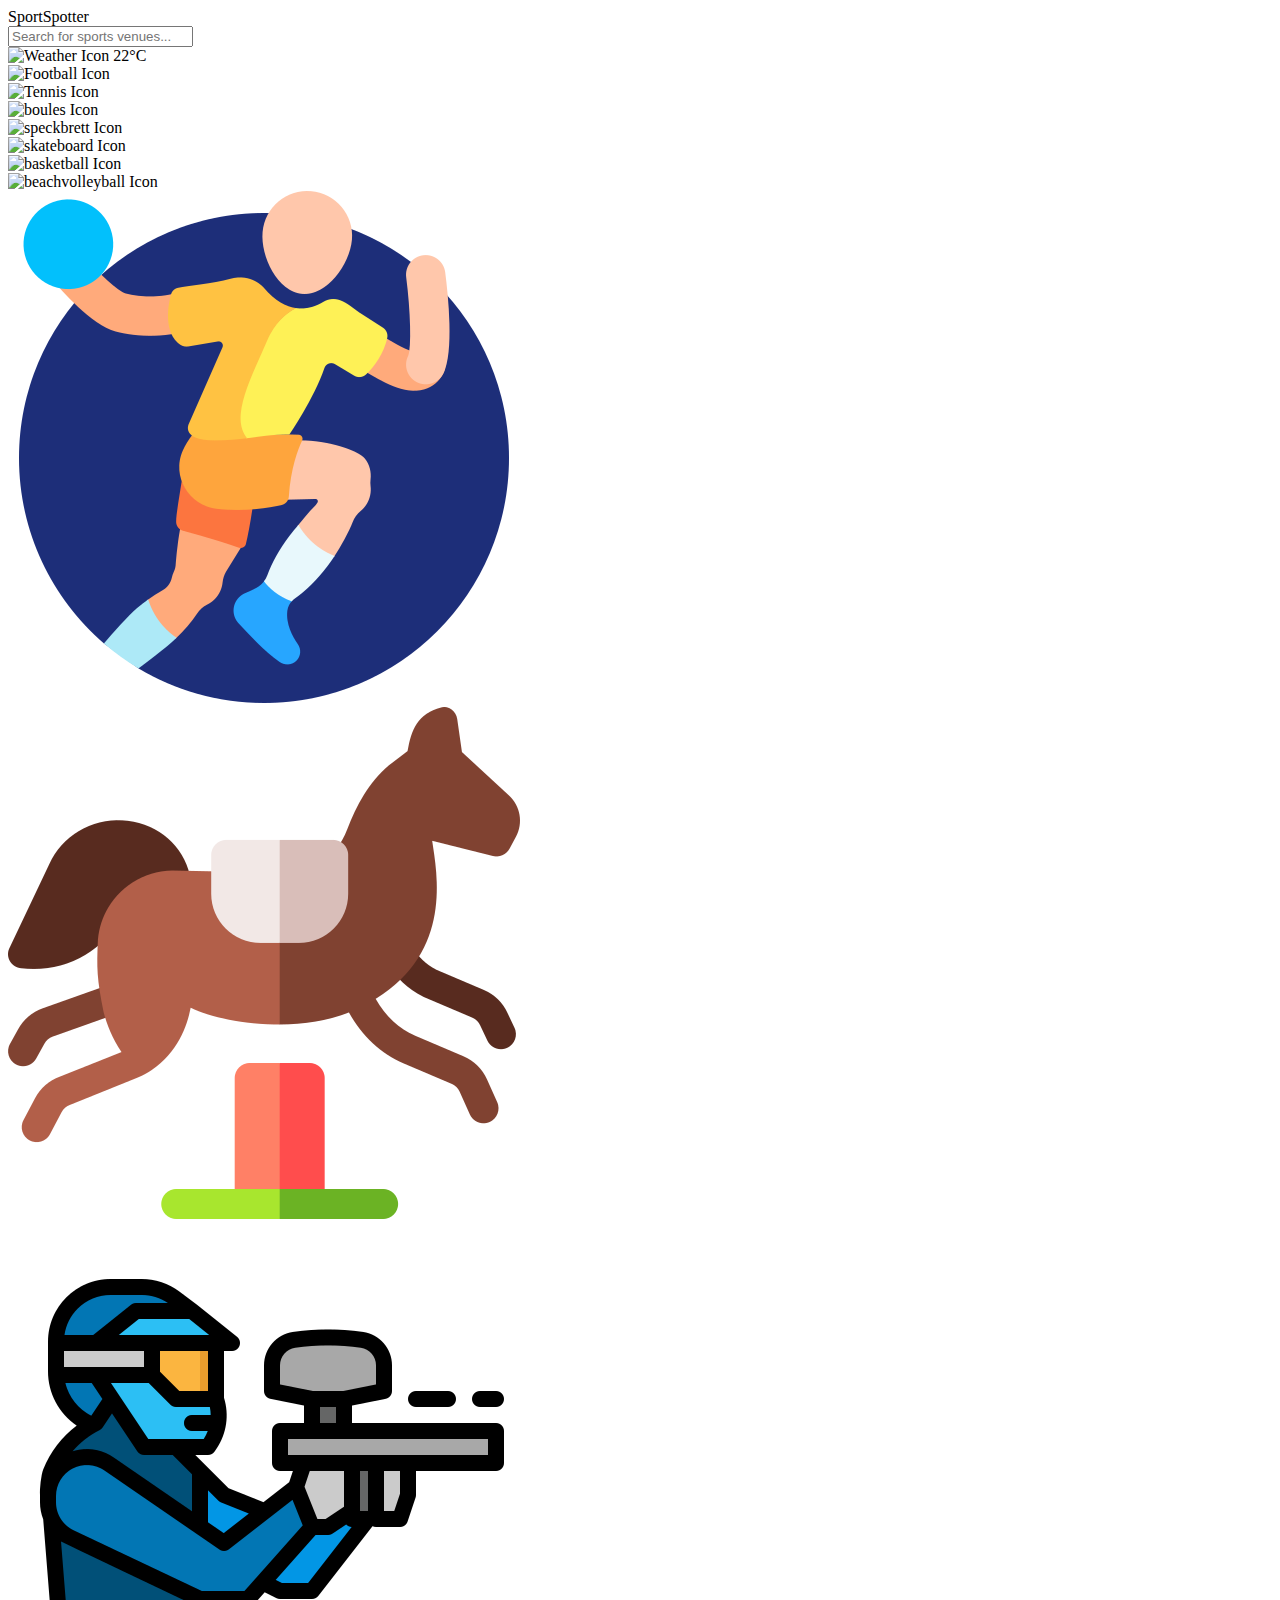
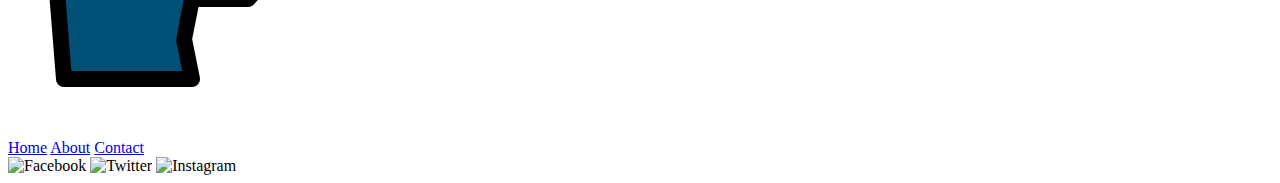
==== index.html @ 4d557ba3 "0.11" ====
<!DOCTYPE html>
<html lang="en">
<head>
    <meta charset="UTF-8">
    <meta name="viewport" content="width=device-width, initial-scale=1.0">
    <title>SportSpotter</title>
    <link rel="stylesheet" href="https://unpkg.com/leaflet/dist/leaflet.css" />
    <link rel="stylesheet" href="styles.css">
</head>
<body>
    <header>
        <div class="logo">SportSpotter</div>
        <div class="search-bar">
            <input type="text" placeholder="Search for sports venues...">
        </div>
        <div class="weather-widget">
            <img src="weather-icon.png" alt="Weather Icon">
            <span>22°C</span>
        </div>
    </header>

    <div class="container">
        <div class="sidebar">
            <div class="sport-icons">
                <div class="sport-icon" data-sport="soccer">
                    <img src="football-icon.png" alt="Football Icon">
                </div>
                <div class="sport-icon" data-sport="tennis">
                    <img src="tennis-icon.png" alt="Tennis Icon">
                </div>
                <!--<div class="sport-icon" data-sport="pingpong">
                    <img src="pingpong-icon.png" alt="Ping Pong Icon">
                </div>-->
                <div class="sport-icon" data-sport="boules">
                    <img src="boules.png" alt="boules Icon">
                </div>
                <div class="sport-icon" data-sport="speckbrett">
                    <img src="speckbrett.png" alt="speckbrett Icon">
                </div>
                <div class="sport-icon" data-sport="skateboard">
                    <img src="skateboard.png" alt="skateboard Icon">
                </div>
                <div class="sport-icon" data-sport="basketball">
                    <img src="basketball.png" alt="basketball Icon">
                </div>
                <div class="sport-icon" data-sport="beachvolleyball">
                    <img src="beachvolleyball.png" alt="beachvolleyball Icon">
                </div>
                <div class="sport-icon" data-sport="team_handball">
                    <img src="team_handball.png" alt="team_handball">
                </div>
                <div class="sport-icon" data-sport="equestrian">
                    <img src="equestrian.png" alt="equestrian">
                </div>
                <div class="sport-icon" data-sport="paintball">
                    <img src="paintball.png" alt="paintball">
                </div>
            </div>
        </div>
    
        <div id="map"></div>
    </div>

    <footer>
        <nav>
            <a href="#">Home</a>
            <a href="#">About</a>
            <a href="#">Contact</a>
        </nav>
        <div class="social-icons">
            <img src="facebook-icon.png" alt="Facebook">
            <img src="twitter-icon.png" alt="Twitter">
            <img src="instagram-icon.png" alt="Instagram">
        </div>
    </footer>

    <script src="https://unpkg.com/leaflet/dist/leaflet.js"></script>
    <script src="script.js"></script>
</body>
</html>
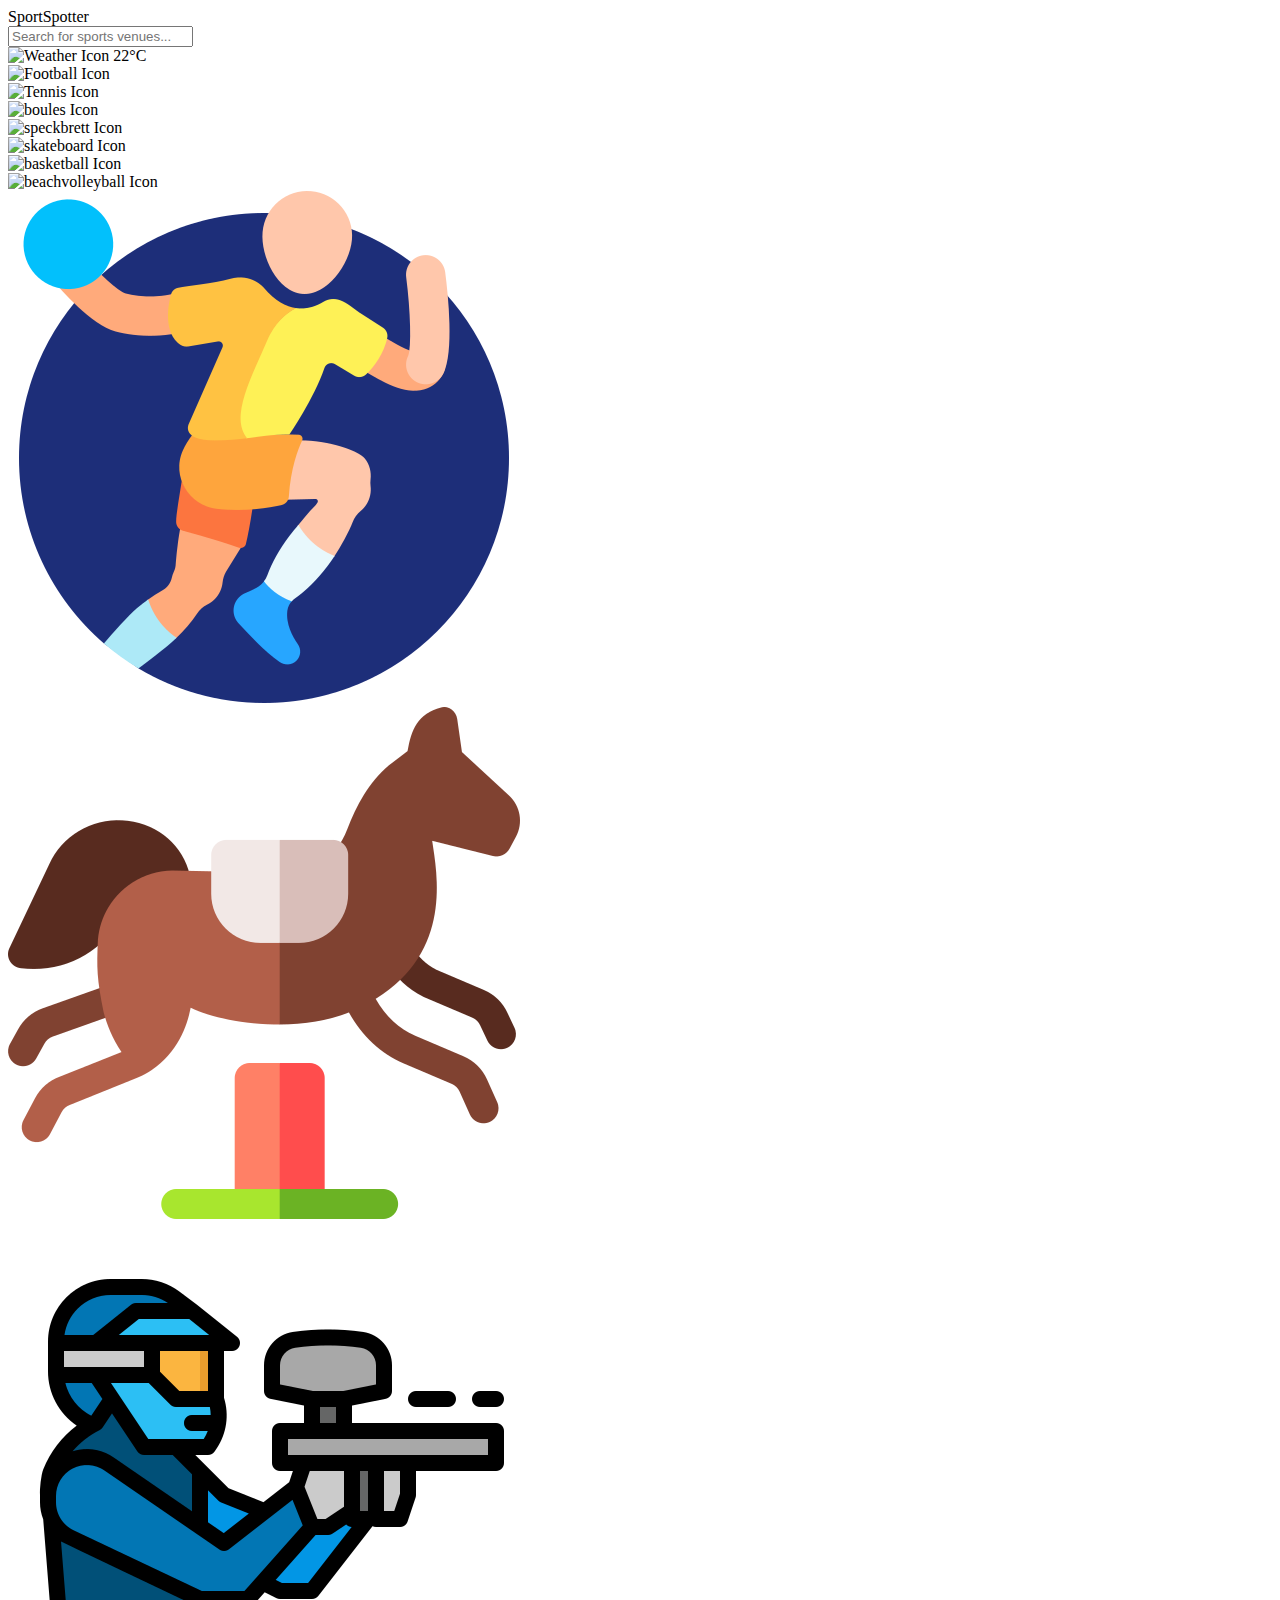
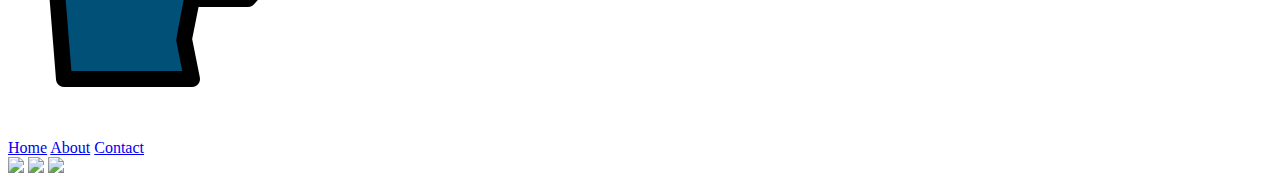
==== commit fad513a9: "0.12" ====
--- a/index.html
+++ b/index.html
@@ -68,9 +68,9 @@
             <a href="#">Contact</a>
         </nav>
         <div class="social-icons">
-            <img src="facebook-icon.png" alt="Facebook">
-            <img src="twitter-icon.png" alt="Twitter">
-            <img src="instagram-icon.png" alt="Instagram">
+            <a href="https://www.facebook.com/"><img src="facebook-icon.png"></a>
+            <a href="x.com"><img src="twitter-icon.png"></a>
+            <a href="instagram.com"><img src="instagram-icon.png"></a>
         </div>
     </footer>
 
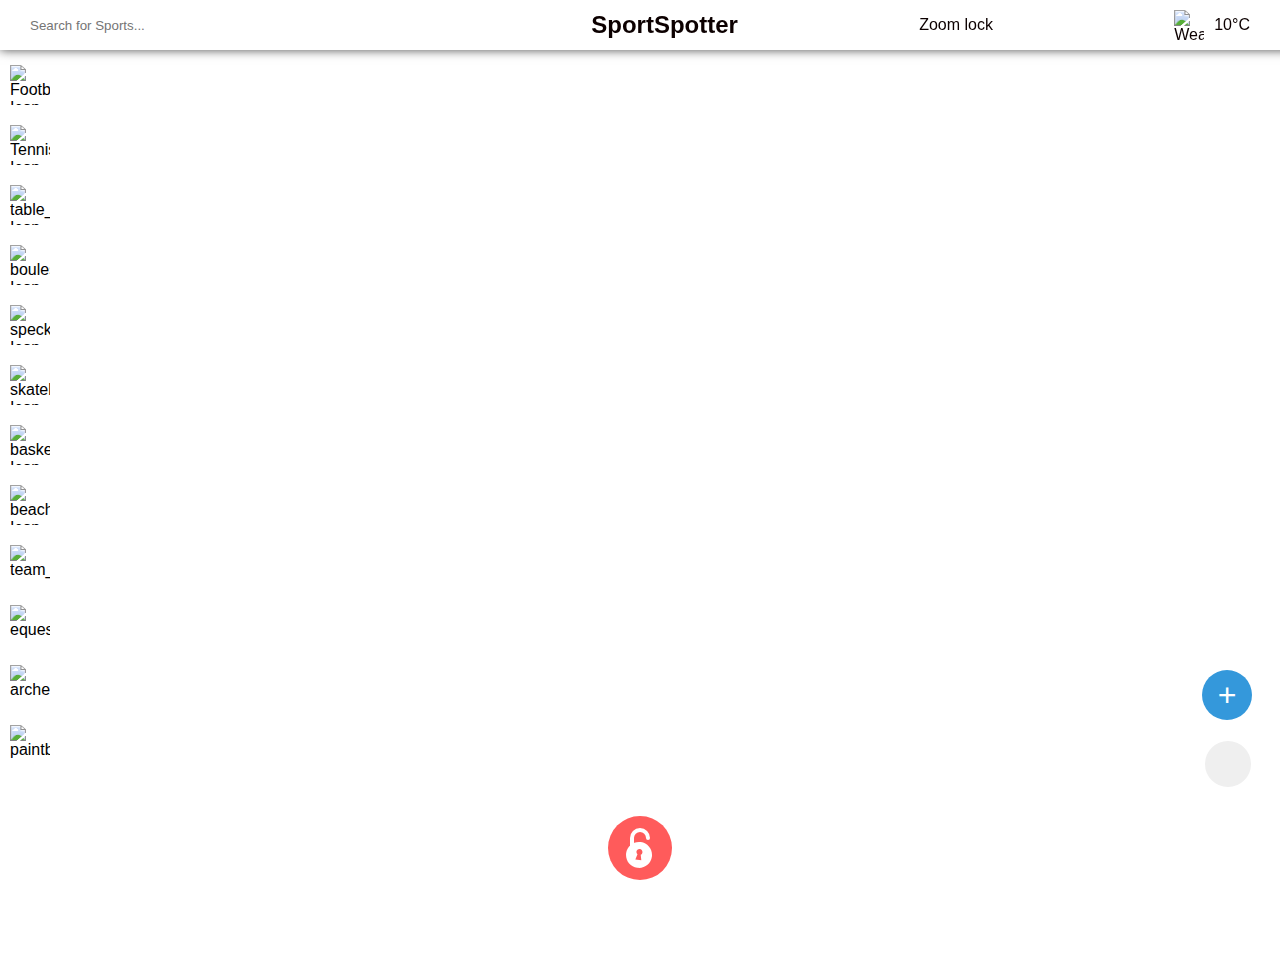
==== commit 5743df7f: "Merge 1e4c9f1eecc60e46272803e48b43fb0c8914ba04 into d62b399f68ae5e92e7bf160763c3d2955440c04b" ====
--- a/index.html
+++ b/index.html
@@ -1,80 +1,155 @@
 <!DOCTYPE html>
 <html lang="en">
+
 <head>
     <meta charset="UTF-8">
     <meta name="viewport" content="width=device-width, initial-scale=1.0">
     <title>SportSpotter</title>
     <link rel="stylesheet" href="https://unpkg.com/leaflet/dist/leaflet.css" />
     <link rel="stylesheet" href="styles.css">
+
 </head>
+<!-- Google tag (gtag.js) -->
+<script async src="https://www.googletagmanager.com/gtag/js?id=G-EYX0C183ND"></script>
+<script>
+    window.dataLayer = window.dataLayer || [];
+    function gtag() { dataLayer.push(arguments); }
+    gtag('js', new Date());
+
+    gtag('config', 'G-EYX0C183ND');
+</script>
+
 <body>
+
     <header>
+
+
+
+        <div class="search-bar">
+            <input type="text" placeholder="Search for Sports...">
+        </div>
         <div class="logo">SportSpotter</div>
-        <div class="search-bar">
-            <input type="text" placeholder="Search for sports venues...">
-        </div>
+        <div class="zoom">Zoom lock</div>
+
         <div class="weather-widget">
-            <img src="weather-icon.png" alt="Weather Icon">
-            <span>22°C</span>
+            <img src="icons/weather-icon.png" alt="Weather Icon">
+            <span>10°C</span>
         </div>
     </header>
 
+
+    <input id="zoom-lock" type="checkbox" />
+    <label class="btn-lock" for="zoom-lock">
+        <svg width="36" height="40" viewBox="0 0 36 40">
+            <path class="lockb"
+                d="M27 27C27 34.1797 21.1797 40 14 40C6.8203 40 1 34.1797 1 27C1 19.8203 6.8203 14 14 14C21.1797 14 27 19.8203 27 27ZM15.6298 26.5191C16.4544 25.9845 17 25.056 17 24C17 22.3431 15.6569 21 14 21C12.3431 21 11 22.3431 11 24C11 25.056 11.5456 25.9845 12.3702 26.5191L11 32H17L15.6298 26.5191Z">
+            </path>
+            <path class="lock" d="M6 21V10C6 5.58172 9.58172 2 14 2V2C18.4183 2 22 5.58172 22 10V21"></path>
+            <path class="bling" d="M29 20L31 22"></path>
+            <path class="bling" d="M31.5 15H34.5"></path>
+            <path class="bling" d="M29 10L31 8"></path>
+        </svg>
+    </label>
     <div class="container">
         <div class="sidebar">
             <div class="sport-icons">
                 <div class="sport-icon" data-sport="soccer">
-                    <img src="football-icon.png" alt="Football Icon">
+                    <img src="icons/football-icon.png" alt="Football Icon">
                 </div>
                 <div class="sport-icon" data-sport="tennis">
-                    <img src="tennis-icon.png" alt="Tennis Icon">
+                    <img src="icons/tennis-icon.png" alt="Tennis Icon">
                 </div>
-                <!--<div class="sport-icon" data-sport="pingpong">
-                    <img src="pingpong-icon.png" alt="Ping Pong Icon">
-                </div>-->
+                <div class="sport-icon" data-sport="table_tennis">
+                    <img src="icons/table_tennis.png" alt="table_tennis Icon">
+                </div>
                 <div class="sport-icon" data-sport="boules">
-                    <img src="boules.png" alt="boules Icon">
+                    <img src="icons/boules.png" alt="boules Icon">
                 </div>
                 <div class="sport-icon" data-sport="speckbrett">
-                    <img src="speckbrett.png" alt="speckbrett Icon">
+                    <img src="icons/speckbrett.png" alt="speckbrett Icon">
                 </div>
                 <div class="sport-icon" data-sport="skateboard">
-                    <img src="skateboard.png" alt="skateboard Icon">
+                    <img src="icons/skateboard.png" alt="skateboard Icon">
                 </div>
                 <div class="sport-icon" data-sport="basketball">
-                    <img src="basketball.png" alt="basketball Icon">
+                    <img src="icons/basketball.png" alt="basketball Icon">
                 </div>
                 <div class="sport-icon" data-sport="beachvolleyball">
-                    <img src="beachvolleyball.png" alt="beachvolleyball Icon">
+                    <img src="icons/beachvolleyball.png" alt="beachvolleyball Icon">
                 </div>
                 <div class="sport-icon" data-sport="team_handball">
-                    <img src="team_handball.png" alt="team_handball">
+                    <img src="icons/team_handball.png" alt="team_handball">
                 </div>
                 <div class="sport-icon" data-sport="equestrian">
-                    <img src="equestrian.png" alt="equestrian">
+                    <img src="icons/equestrian.png" alt="equestrian">
+                </div>
+                <div class="sport-icon" data-sport="archery">
+                    <img src="icons/archery.png" alt="archery">
                 </div>
                 <div class="sport-icon" data-sport="paintball">
-                    <img src="paintball.png" alt="paintball">
+                    <img src="icons/paintball.png" alt="paintball">
                 </div>
             </div>
+
         </div>
-    
+
         <div id="map"></div>
+        <button id="theme-toggle" class="theme-button default-image"></button>
     </div>
 
-    <footer>
+    <!-- <footer>
+        
         <nav>
             <a href="#">Home</a>
             <a href="#">About</a>
             <a href="#">Contact</a>
         </nav>
         <div class="social-icons">
-            <a href="https://www.facebook.com/"><img src="facebook-icon.png"></a>
-            <a href="x.com"><img src="twitter-icon.png"></a>
-            <a href="instagram.com"><img src="instagram-icon.png"></a>
+            <a href="https://www.facebook.com/"><img src="icons/facebook-icon.png"></a>
+            <a href="https://x.com/home"><img src="icons/twitter-icon.png"></a>
+            <a href="https://www.instagram.com/"><img src="icons/instagram-icon.png"></a>
         </div>
-    </footer>
+    </footer> -->
+
 
     <script src="https://unpkg.com/leaflet/dist/leaflet.js"></script>
     <script src="script.js"></script>
+    <!---------------------------------------------------------->
+    <!-- + Sign Button -->
+    <div class="popup-trigger" onclick="openPopup()">+</div>
+    <!-- Popup Content -->
+    <div id="popup" class="popup">
+        <div class="popup-content">
+            <span class="close" onclick="closePopup()">&times;</span>
+            <h2>Sign Up / Login</h2>
+
+            <!-- Toggle between Sign Up and Login forms -->
+            <div class="tabs">
+                <button class="tab-button" onclick="showForm('login')">Login</button>
+                <button class="tab-button" onclick="showForm('signup')">Sign Up</button>
+            </div>
+
+            <!-- Login Form -->
+            <div id="login-form" class="form" style="display: none;">
+                <h3>Login</h3>
+                <input type="text" id="login-username" placeholder="Username" required><br>
+                <input type="password" id="login-password" placeholder="Password" required><br>
+                <button onclick="login()">Login</button>
+            </div>
+
+            <!-- Sign Up Form -->
+            <div id="signup-form" class="form" style="display: none;">
+                <h3>Sign Up</h3>
+                <input type="text" id="signup-username" placeholder="Username" required><br>
+                <input type="email" id="signup-email" placeholder="Email" required><br>
+                <input type="password" id="signup-password" placeholder="Password" required><br>
+                <button onclick="signup()">Sign Up</button>
+            </div>
+        </div>
+    </div>
+    <!---------------------------------------------------------->
+    <script src="https://unpkg.com/leaflet/dist/leaflet.js"></script>
+    <script src="script.js"></script>
 </body>
+
 </html>--- a/styles.css
+++ b/styles.css
@@ -0,0 +1,554 @@
+@import url("https://fonts.googleapis.com/css2?family=Poppins:wght@200;300;400;500;600;700&display=swap");
+
+body {
+  font-family: Arial, sans-serif;
+  font-family: "Poppins", sans-serif;
+  margin: 0;
+  padding: 0;
+  overflow: hidden;
+
+}
+
+
+
+header {
+  position: absolute;
+  display: flex;
+  width: 100vw;
+  height: 50px;
+  z-index: 9991;
+  justify-content: space-between;
+  align-items: center;
+  padding: 0 20px 0 20px;
+  color: rgb(12, 0, 0);
+  /* background-color: #042700b1;
+
+  -webkit-backdrop-filter: blur(10px);
+  -moz-backdrop-filter: blur(10px);
+  -ms-backdrop-filter: blur(10px); */
+  backdrop-filter: blur(10px);
+  box-shadow: 0px 0px 10px 0px rgba(0, 0, 0, 0.7);
+
+}
+
+.sidebar {
+  position: absolute;
+  top: 50px;
+  left: 0px;
+  z-index: 999;
+  height: 100%;
+  width: 50px;
+  padding: 5px;
+  overflow: hidden;
+  /* background-color: rgba(0, 40, 3, 0.676);
+			border: 1px solid rgba(0, 0, 0, 0.155);
+			-webkit-backdrop-filter: blur(10px);
+			-moz-backdrop-filter: blur(10px);
+			-ms-backdrop-filter: blur(10px);
+			backdrop-filter: blur(10px);
+			box-shadow: 0px 0px 10px 0px rgba(0, 0, 0, 0.162); */
+  margin: 0px;
+  row-gap: 0px;
+
+}
+
+.sport-icon {
+  padding: 5px;
+  border-radius: 10px;
+  display: flex;
+  align-items: center;
+  margin-bottom: 10px;
+  cursor: pointer;
+  transition: 0.2s ease-in-out;
+}
+
+.sport-icon:hover {
+  -webkit-filter: drop-shadow(3px 2px 3px #230000b1);
+  filter: drop-shadow(3px 2px 3px #230000b1);
+
+}
+
+.sport-icons {
+  display: flex;
+  flex-direction: column;
+  margin-top: 5px;
+}
+
+
+.sport-icon img {
+  width: 40px;
+  height: 40px;
+
+}
+
+.search-bar input {
+  width: 25vw;
+  padding: 10px;
+  border: none;
+  border-radius: 5px;
+}
+
+.logo {
+  font-size: 24px;
+  font-weight: bold;
+  position: relative;
+  margin-left: 50px;
+}
+
+.weather-widget {
+  display: flex;
+  right:
+    position: absolute;
+  align-items: center;
+  margin-right: 50px;
+}
+
+.weather-widget img {
+  width: 30px;
+  height: 30px;
+  margin-right: 10px;
+}
+
+.container {
+  display: flex;
+  height: 100vh;
+  width: 100vw;
+
+}
+
+.container:focus {
+  outline: revert;
+  border: none;
+}
+
+
+
+
+#map {
+  width: 100%;
+  height: 100%;
+}
+
+footer {
+  background-color: #26700179;
+  color: white;
+  padding: 5px 20px;
+  display: flex;
+  justify-content: space-between;
+  align-items: center;
+
+
+}
+
+footer nav a {
+  color: rgb(0, 72, 32);
+  text-decoration: none;
+  margin-right: 10px;
+}
+
+.social-icons img {
+  width: 20px;
+  height: 20px;
+  margin-left: 10px;
+}
+
+/* User location marker icon styles */
+.user-location-icon {
+  background-color: blue;
+  border: 2px solid white;
+  border-radius: 50%;
+  width: 20px;
+  height: 20px;
+  position: relative;
+}
+
+.user-location-icon::after {
+  content: '';
+  position: absolute;
+  top: -10px;
+  left: -10px;
+  width: 40px;
+  height: 40px;
+  border-radius: 50%;
+  background-color: rgba(0, 0, 255, 0.2);
+  animation: pulse 2s infinite;
+}
+
+@keyframes pulse {
+  0% {
+    transform: scale(0.8);
+    opacity: 0.5;
+  }
+
+  50% {
+    transform: scale(1);
+    opacity: 0.3;
+  }
+
+  100% {
+    transform: scale(1.2);
+    opacity: 0;
+  }
+}
+
+/* Leaflet map customizations */
+.leaflet-popup-content-wrapper,
+.leaflet-popup-tip {
+
+  color: rgb(255, 255, 255);
+  background-color: #042700a4;
+  -webkit-backdrop-filter: blur(5px);
+  -moz-backdrop-filter: blur(10px);
+  -ms-backdrop-filter: blur(10px);
+  backdrop-filter: blur(7px);
+  box-shadow: 0px 0px 10px 0px rgba(0, 0, 0, 0.4);
+
+}
+
+
+.navigate-btn {
+  width: 100px;
+  height: 30px;
+  display: flex;
+  align-items: center;
+  background-color: rgba(0, 14, 11, 0.941);
+  border-radius: 30px;
+  color: rgb(250, 250, 250);
+  font-weight: 600;
+  border: none;
+  cursor: pointer;
+  transition-duration: .2s;
+  padding: 10px 12px;
+  transition-duration: .5s;
+}
+
+.navigate-btn:hover {
+  background-color: rgba(0, 0, 0, 0.3);
+  transition-duration: .5s;
+  ;
+}
+
+
+/*   
+  .leaflet-control-location{
+    padding: 0;
+    border: none;
+    background: none;
+
+  } */
+
+
+.theme-buttons {
+
+  display: flex;
+  justify-content: center;
+  align-items: center;
+  gap: 10px;
+}
+
+.theme-buttons button {
+  width: 100px;
+  padding: 3px 3px;
+  font-size: 14px;
+  cursor: pointer;
+  border-radius: 5px;
+  border: none;
+  color: white;
+  background-color: rgb(0, 120, 38);
+  transition: background-color 0.3s ease-in-out;
+}
+
+.theme-buttons button:hover {
+  background-color: rgb(0, 80, 20);
+}
+
+.leaflet-control-zoom {
+  position: absolute;
+  top: 100px;
+  left: calc(100vw - 80px);
+  z-index: 1000;
+
+}
+
+.location-icon {
+  position: absolute;
+  width: 46px;
+  height: 46px;
+  bottom: 20px;
+  right: 20px;
+  transition: 0.2s ease-in-out;
+}
+
+.location-icon:hover {
+  -webkit-filter: drop-shadow(3px 2px 3px #2300005b);
+  filter: drop-shadow(3px 2px 3px #2300006d);
+  filter: grayscale(1);
+
+}
+
+.theme-button {
+  position: absolute;
+  width: 52px;
+  height: 52px;
+  border: 3px solid white;
+  border-radius: 50%;
+  background-size: cover;
+  background-position: center;
+  cursor: pointer;
+  transition: background-image 0.3s;
+  bottom: 110px;
+  right: 26px;
+  z-index: 999;
+  transition: 0.2s ease-in-out;
+}
+
+.theme-button:hover {
+  -webkit-filter: drop-shadow(3px 2px 3px #2300005b);
+  filter: drop-shadow(3px 2px 3px #2300006d);
+}
+
+
+/* lockbutton */
+.btn-lock {
+  position: absolute;
+  bottom: 20px;
+  left: calc(50% - 32px);
+  display: inline-block;
+  background: #ff5b5b;
+  width: 64px;
+  height: 64px;
+  box-sizing: border-box;
+  padding: 12px 0 0 18px;
+  border-radius: 50%;
+  cursor: pointer;
+  -webkit-tap-highlight-color: transparent;
+  z-index: 9999;
+}
+
+.btn-lock svg {
+  fill: none;
+  transform: translate3d(0, 0, 0);
+}
+
+.btn-lock svg .bling {
+  stroke: #fff;
+  stroke-width: 2.5;
+  stroke-linecap: round;
+  stroke-dasharray: 3;
+  stroke-dashoffset: 15;
+  transition: all 0.3s ease;
+}
+
+.btn-lock svg .lock {
+  stroke: #fff;
+  stroke-width: 4;
+  stroke-linejoin: round;
+  stroke-linecap: round;
+  stroke-dasharray: 36;
+  transition: all 0.4s ease;
+}
+
+.btn-lock svg .lockb {
+  fill: #fff;
+  fill-rule: evenodd;
+  clip-rule: evenodd;
+  transform: rotate(8deg);
+  transform-origin: 14px 20px;
+  transition: all 0.2s ease;
+}
+
+#zoom-lock {
+  display: none;
+}
+
+#zoom-lock:checked+label {
+  background: #20cca5;
+}
+
+#zoom-lock:checked+label svg {
+  opacity: 1;
+}
+
+#zoom-lock:checked+label svg .bling {
+  animation: bling 0.3s linear forwards;
+  animation-delay: 0.2s;
+}
+
+#zoom-lock:checked+label svg .lock {
+  stroke-dasharray: 48;
+  animation: locked 0.3s linear forwards;
+}
+
+#zoom-lock:checked+label svg .lockb {
+  transform: rotate(0);
+  transform-origin: 14px 22px;
+}
+
+@-moz-keyframes bling {
+  50% {
+    stroke-dasharray: 3;
+    stroke-dashoffset: 12;
+  }
+
+  100% {
+    stroke-dasharray: 3;
+    stroke-dashoffset: 9;
+  }
+}
+
+@-webkit-keyframes bling {
+  50% {
+    stroke-dasharray: 3;
+    stroke-dashoffset: 12;
+  }
+
+  100% {
+    stroke-dasharray: 3;
+    stroke-dashoffset: 9;
+  }
+}
+
+@-o-keyframes bling {
+  50% {
+    stroke-dasharray: 3;
+    stroke-dashoffset: 12;
+  }
+
+  100% {
+    stroke-dasharray: 3;
+    stroke-dashoffset: 9;
+  }
+}
+
+@keyframes bling {
+  50% {
+    stroke-dasharray: 3;
+    stroke-dashoffset: 12;
+  }
+
+  100% {
+    stroke-dasharray: 3;
+    stroke-dashoffset: 9;
+  }
+}
+
+@-moz-keyframes locked {
+  50% {
+    transform: translateY(1px);
+  }
+}
+
+@-webkit-keyframes locked {
+  50% {
+    transform: translateY(1px);
+  }
+}
+
+@-o-keyframes locked {
+  50% {
+    transform: translateY(1px);
+  }
+}
+
+@keyframes locked {
+  50% {
+    transform: translateY(1px);
+  }
+}
+
+/***************************************/
+/* Login page:  */
+body {
+  font-family: Arial, sans-serif;
+}
+
+.popup-trigger {
+  font-size: 2em;
+  cursor: pointer;
+  position: absolute;
+  z-index: 1001;
+  bottom: 180px;
+  right: 28px;
+  background-color: #3498db;
+  color: white;
+  border-radius: 50%;
+  width: 50px;
+  height: 50px;
+  display: flex;
+  justify-content: center;
+  align-items: center;
+}
+
+.popup {
+  display: none;
+  position: fixed;
+  top: 0;
+  left: 0;
+  width: 100%;
+  height: 100%;
+  background-color: rgba(0, 0, 0, 0.5);
+  justify-content: center;
+  align-items: center;
+  z-index: 1003;
+}
+
+.popup-content {
+  background-color: white;
+  padding: 30px;
+  border-radius: 8px;
+  width: 300px;
+  text-align: center;
+  position: relative;
+  z-index: 1003;
+}
+
+.close {
+  position: absolute;
+  top: 10px;
+  right: 10px;
+  font-size: 1.5em;
+  cursor: pointer;
+}
+
+.tabs {
+  margin-bottom: 20px;
+}
+
+.tab-button {
+  background-color: #3498db;
+  color: white;
+  border: none;
+  padding: 10px;
+  margin: 5px;
+  cursor: pointer;
+  border-radius: 5px;
+}
+
+.tab-button:hover {
+  background-color: #2980b9;
+}
+
+.form input {
+  width: 100%;
+  padding: 10px;
+  margin: 10px 0;
+  border-radius: 5px;
+  border: 1px solid #ccc;
+}
+
+.form button {
+  background-color: #3498db;
+  color: white;
+  padding: 10px;
+  border: none;
+  border-radius: 5px;
+  width: 100%;
+  cursor: pointer;
+}
+
+.form button:hover {
+  background-color: #2980b9;
+}
+
+
+/***************************************/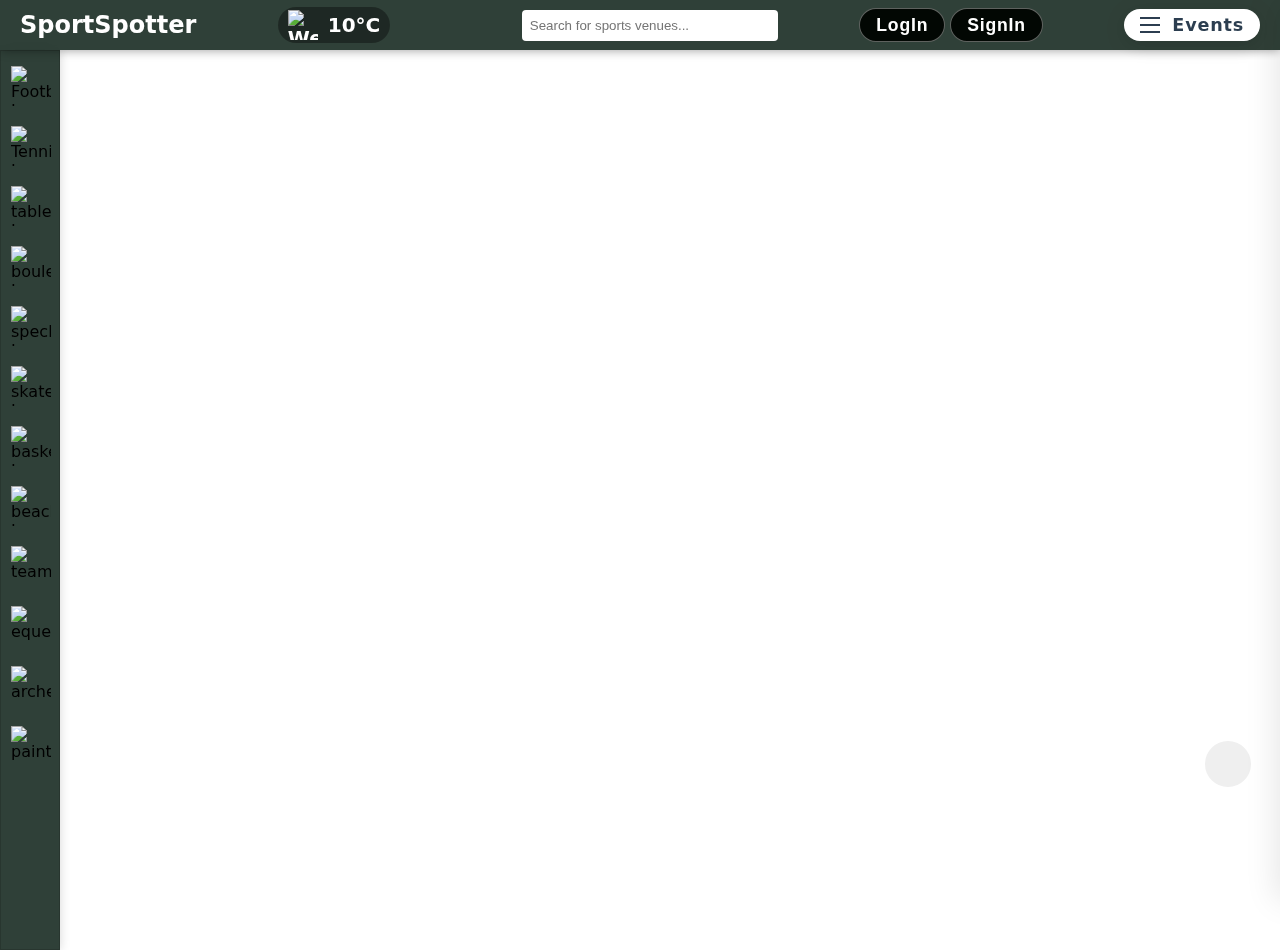
==== commit 7e997651: "1.0" ====
--- a/index.html
+++ b/index.html
@@ -1,100 +1,181 @@
 <!DOCTYPE html>
 <html lang="en">
-
-<head>
-    <meta charset="UTF-8">
-    <meta name="viewport" content="width=device-width, initial-scale=1.0">
+  <head>
+    <meta charset="UTF-8" />
+    <meta name="viewport" content="width=device-width, initial-scale=1.0" />
     <title>SportSpotter</title>
     <link rel="stylesheet" href="https://unpkg.com/leaflet/dist/leaflet.css" />
-    <link rel="stylesheet" href="styles.css">
-
-</head>
-<!-- Google tag (gtag.js) -->
-<script async src="https://www.googletagmanager.com/gtag/js?id=G-EYX0C183ND"></script>
-<script>
+    <link rel="stylesheet" href="styles.css" />
+  </head>
+  <!-- Google tag (gtag.js) -->
+  <script
+    async
+    src="https://www.googletagmanager.com/gtag/js?id=G-EYX0C183ND"
+  ></script>
+  <script>
     window.dataLayer = window.dataLayer || [];
-    function gtag() { dataLayer.push(arguments); }
-    gtag('js', new Date());
-
-    gtag('config', 'G-EYX0C183ND');
-</script>
-
-<body>
-
+    function gtag() {
+      dataLayer.push(arguments);
+    }
+    gtag("js", new Date());
+
+    gtag("config", "G-EYX0C183ND");
+  </script>
+  <body>
     <header>
-
-
-
-        <div class="search-bar">
-            <input type="text" placeholder="Search for Sports...">
-        </div>
-        <div class="logo">SportSpotter</div>
-        <div class="zoom">Zoom lock</div>
-
-        <div class="weather-widget">
-            <img src="icons/weather-icon.png" alt="Weather Icon">
-            <span>10°C</span>
-        </div>
+      <div class="logo">SportSpotter</div>
+      <div class="weather-widget">
+        <img src="icons/weather-icon.png" alt="Weather Icon" />
+        <span>10°C</span>
+      </div>
+      <div class="search-bar">
+        <input type="text" placeholder="Search for sports venues..." />
+      </div>
+      <div>
+        <button onclick="showAuthPopup('login')" class="button-3" >LogIn</button>
+        <button onclick="showAuthPopup('signup')" class="button-3">SignIn</button>
+      </div>
+
+      <!-- Enhanced Toggle Button -->
+      <div class="menu-toggle" onclick="toggleSidebar()">
+        <div class="hamburger">
+          <span></span>
+          <span></span>
+          <span></span>
+        </div>
+        <span class="menu-label">Events</span>
+      </div>
+
+      <!-- Glassmorphism Sidebar -->
+      <div class="events-sidebar">
+        <div class="events-header">
+          <h2>Local Sports Events</h2>
+          <p>Upcoming activities in your area</p>
+        </div>
+
+        <div class="event-card">
+          <div class="event-date">Saturday, March 16 • 3:00 PM</div>
+          <h3 class="event-title">Community Soccer Finals</h3>
+          <div class="event-location">Central Park Stadium</div>
+          <span class="event-sport soccer">Soccer</span>
+        </div>
+
+        <div class="event-card">
+          <div class="event-date">Sunday, March 17 • 10:00 AM</div>
+          <h3 class="event-title">Beach Volleyball Open</h3>
+          <div class="event-location">Southside Beach Courts</div>
+          <span class="event-sport basketball">Volleyball</span>
+        </div>
+
+        <div class="event-card">
+          <div class="event-date">Monday, March 18 • 6:30 PM</div>
+          <h3 class="event-title">Night Run Challenge</h3>
+          <div class="event-location">Riverside Trail Track</div>
+          <span class="event-sport running">Running</span>
+        </div>
+
+        <div class="event-card">
+          <div class="event-date">Wednesday, March 20 • 5:00 PM</div>
+          <h3 class="event-title">Youth Tennis Clinic</h3>
+          <div class="event-location">City Tennis Complex</div>
+          <span class="event-sport tennis">Tennis</span>
+        </div>
+        <button class="add-event-btn" onclick="showAddEventForm()">
+          Add Event
+        </button>
+      </div>
     </header>
 
-
-    <input id="zoom-lock" type="checkbox" />
-    <label class="btn-lock" for="zoom-lock">
-        <svg width="36" height="40" viewBox="0 0 36 40">
-            <path class="lockb"
-                d="M27 27C27 34.1797 21.1797 40 14 40C6.8203 40 1 34.1797 1 27C1 19.8203 6.8203 14 14 14C21.1797 14 27 19.8203 27 27ZM15.6298 26.5191C16.4544 25.9845 17 25.056 17 24C17 22.3431 15.6569 21 14 21C12.3431 21 11 22.3431 11 24C11 25.056 11.5456 25.9845 12.3702 26.5191L11 32H17L15.6298 26.5191Z">
-            </path>
-            <path class="lock" d="M6 21V10C6 5.58172 9.58172 2 14 2V2C18.4183 2 22 5.58172 22 10V21"></path>
-            <path class="bling" d="M29 20L31 22"></path>
-            <path class="bling" d="M31.5 15H34.5"></path>
-            <path class="bling" d="M29 10L31 8"></path>
-        </svg>
-    </label>
+ <!-- Auth Popup -->
+ <div class="blur-overlay" id="authOverlay">
+  <div class="auth-popup">
+      <button class="close-btn" onclick="hideAuthPopup()">×</button>
+      <div class="auth-tabs">
+          <button class="auth-tab active" id="loginTab" onclick="switchAuth('login')">Login</button>
+          <button class="auth-tab" id="signupTab" onclick="switchAuth('signup')">Sign Up</button>
+      </div>
+      
+      <!-- Login Form -->
+      <form class="auth-form" id="loginForm">
+          <div class="form-group">
+              <label for="email">Email</label>
+              <input type="email" id="email" required>
+          </div>
+          <div class="form-group">
+              <label for="password">Password</label>
+              <input type="password" id="password" required>
+          </div>
+          <button type="submit" class="auth-submit">Login</button>
+      </form>
+
+      <!-- Signup Form -->
+      <form class="auth-form" id="signupForm" style="display: none;">
+          <div class="form-group">
+              <label for="signupEmail">Email</label>
+              <input type="email" id="signupEmail" required>
+          </div>
+          <div class="form-group">
+              <label for="username">Username</label>
+              <input type="text" id="username" required>
+          </div>
+          <div class="form-group">
+              <label for="signupPassword">Password</label>
+              <input type="password" id="signupPassword" required>
+          </div>
+          <div class="form-group">
+              <label for="confirmPassword">Confirm Password</label>
+              <input type="password" id="confirmPassword" required>
+          </div>
+          <button type="submit" class="auth-submit">Create Account</button>
+      </form>
+  </div>
+</div>
+
+
     <div class="container">
-        <div class="sidebar">
-            <div class="sport-icons">
-                <div class="sport-icon" data-sport="soccer">
-                    <img src="icons/football-icon.png" alt="Football Icon">
-                </div>
-                <div class="sport-icon" data-sport="tennis">
-                    <img src="icons/tennis-icon.png" alt="Tennis Icon">
-                </div>
-                <div class="sport-icon" data-sport="table_tennis">
-                    <img src="icons/table_tennis.png" alt="table_tennis Icon">
-                </div>
-                <div class="sport-icon" data-sport="boules">
-                    <img src="icons/boules.png" alt="boules Icon">
-                </div>
-                <div class="sport-icon" data-sport="speckbrett">
-                    <img src="icons/speckbrett.png" alt="speckbrett Icon">
-                </div>
-                <div class="sport-icon" data-sport="skateboard">
-                    <img src="icons/skateboard.png" alt="skateboard Icon">
-                </div>
-                <div class="sport-icon" data-sport="basketball">
-                    <img src="icons/basketball.png" alt="basketball Icon">
-                </div>
-                <div class="sport-icon" data-sport="beachvolleyball">
-                    <img src="icons/beachvolleyball.png" alt="beachvolleyball Icon">
-                </div>
-                <div class="sport-icon" data-sport="team_handball">
-                    <img src="icons/team_handball.png" alt="team_handball">
-                </div>
-                <div class="sport-icon" data-sport="equestrian">
-                    <img src="icons/equestrian.png" alt="equestrian">
-                </div>
-                <div class="sport-icon" data-sport="archery">
-                    <img src="icons/archery.png" alt="archery">
-                </div>
-                <div class="sport-icon" data-sport="paintball">
-                    <img src="icons/paintball.png" alt="paintball">
-                </div>
-            </div>
-
-        </div>
-
-        <div id="map"></div>
-        <button id="theme-toggle" class="theme-button default-image"></button>
+      <div class="sidebar">
+        <div class="sport-icons">
+          <div class="sport-icon" data-sport="soccer">
+            <img src="icons/football-icon.png" alt="Football Icon" />
+          </div>
+          <div class="sport-icon" data-sport="tennis">
+            <img src="icons/tennis-icon.png" alt="Tennis Icon" />
+          </div>
+          <div class="sport-icon" data-sport="table_tennis">
+            <img src="icons/table_tennis.png" alt="table_tennis Icon" />
+          </div>
+          <div class="sport-icon" data-sport="boules">
+            <img src="icons/boules.png" alt="boules Icon" />
+          </div>
+          <div class="sport-icon" data-sport="speckbrett">
+            <img src="icons/speckbrett.png" alt="speckbrett Icon" />
+          </div>
+          <div class="sport-icon" data-sport="skateboard">
+            <img src="icons/skateboard.png" alt="skateboard Icon" />
+          </div>
+          <div class="sport-icon" data-sport="basketball">
+            <img src="icons/basketball.png" alt="basketball Icon" />
+          </div>
+          <div class="sport-icon" data-sport="beachvolleyball">
+            <img src="icons/beachvolleyball.png" alt="beachvolleyball Icon" />
+          </div>
+          <div class="sport-icon" data-sport="team_handball">
+            <img src="icons/team_handball.png" alt="team_handball" />
+          </div>
+          <div class="sport-icon" data-sport="equestrian">
+            <img src="icons/equestrian.png" alt="equestrian" />
+          </div>
+          <div class="sport-icon" data-sport="archery">
+            <img src="icons/archery.png" alt="archery" />
+          </div>
+          <div class="sport-icon" data-sport="paintball">
+            <img src="icons/paintball.png" alt="paintball" />
+          </div>
+        </div>
+      </div>
+
+      <div id="map"></div>
+      <button id="theme-toggle" class="theme-button default-image"></button>
     </div>
 
     <!-- <footer>
@@ -111,45 +192,16 @@
         </div>
     </footer> -->
 
-
     <script src="https://unpkg.com/leaflet/dist/leaflet.js"></script>
     <script src="script.js"></script>
-    <!---------------------------------------------------------->
-    <!-- + Sign Button -->
-    <div class="popup-trigger" onclick="openPopup()">+</div>
-    <!-- Popup Content -->
-    <div id="popup" class="popup">
-        <div class="popup-content">
-            <span class="close" onclick="closePopup()">&times;</span>
-            <h2>Sign Up / Login</h2>
-
-            <!-- Toggle between Sign Up and Login forms -->
-            <div class="tabs">
-                <button class="tab-button" onclick="showForm('login')">Login</button>
-                <button class="tab-button" onclick="showForm('signup')">Sign Up</button>
-            </div>
-
-            <!-- Login Form -->
-            <div id="login-form" class="form" style="display: none;">
-                <h3>Login</h3>
-                <input type="text" id="login-username" placeholder="Username" required><br>
-                <input type="password" id="login-password" placeholder="Password" required><br>
-                <button onclick="login()">Login</button>
-            </div>
-
-            <!-- Sign Up Form -->
-            <div id="signup-form" class="form" style="display: none;">
-                <h3>Sign Up</h3>
-                <input type="text" id="signup-username" placeholder="Username" required><br>
-                <input type="email" id="signup-email" placeholder="Email" required><br>
-                <input type="password" id="signup-password" placeholder="Password" required><br>
-                <button onclick="signup()">Sign Up</button>
-            </div>
-        </div>
-    </div>
-    <!---------------------------------------------------------->
-    <script src="https://unpkg.com/leaflet/dist/leaflet.js"></script>
-    <script src="script.js"></script>
-</body>
-
-</html>+    <script src="auth.js"></script>
+    <script>
+      function toggleSidebar() {
+        const sidebar = document.querySelector(".events-sidebar");
+        const toggle = document.querySelector(".menu-toggle");
+        sidebar.classList.toggle("active");
+        toggle.classList.toggle("active");
+      }
+    </script>
+  </body>
+</html>
--- a/styles.css
+++ b/styles.css
@@ -6,10 +6,12 @@
   margin: 0;
   padding: 0;
   overflow: hidden;
-
-}
-
-
+}
+
+:root {
+  --main: #00150bd0;
+  --loginclr:#003d07e8;
+}
 
 header {
   position: absolute;
@@ -20,15 +22,13 @@
   justify-content: space-between;
   align-items: center;
   padding: 0 20px 0 20px;
-  color: rgb(12, 0, 0);
-  /* background-color: #042700b1;
-
-  -webkit-backdrop-filter: blur(10px);
+  color: rgb(255, 255, 255);
+  background-color: var(--main);
+  -webkit-backdrop-filter: blur(5px);
   -moz-backdrop-filter: blur(10px);
-  -ms-backdrop-filter: blur(10px); */
-  backdrop-filter: blur(10px);
-  box-shadow: 0px 0px 10px 0px rgba(0, 0, 0, 0.7);
-
+  -ms-backdrop-filter: blur(10px);
+  backdrop-filter: blur(7px);
+  box-shadow: 0px 0px 10px 0px rgba(0, 0, 0, 0.4);
 }
 
 .sidebar {
@@ -37,19 +37,18 @@
   left: 0px;
   z-index: 999;
   height: 100%;
-  width: 50px;
+  width: 60px;
   padding: 5px;
   overflow: hidden;
-  /* background-color: rgba(0, 40, 3, 0.676);
-			border: 1px solid rgba(0, 0, 0, 0.155);
-			-webkit-backdrop-filter: blur(10px);
-			-moz-backdrop-filter: blur(10px);
-			-ms-backdrop-filter: blur(10px);
-			backdrop-filter: blur(10px);
-			box-shadow: 0px 0px 10px 0px rgba(0, 0, 0, 0.162); */
+  background-color: var(--main);
+  border: 1px solid rgba(0, 0, 0, 0.155);
+  -webkit-backdrop-filter: blur(10px);
+  -moz-backdrop-filter: blur(10px);
+  -ms-backdrop-filter: blur(10px);
+  backdrop-filter: blur(10px);
+  box-shadow: 0px 0px 10px 0px rgba(0, 0, 0, 0.162);
   margin: 0px;
   row-gap: 0px;
-
 }
 
 .sport-icon {
@@ -61,46 +60,43 @@
   cursor: pointer;
   transition: 0.2s ease-in-out;
 }
-
 .sport-icon:hover {
   -webkit-filter: drop-shadow(3px 2px 3px #230000b1);
   filter: drop-shadow(3px 2px 3px #230000b1);
-
-}
-
+}
 .sport-icons {
   display: flex;
   flex-direction: column;
   margin-top: 5px;
 }
-
 
 .sport-icon img {
   width: 40px;
   height: 40px;
-
-}
-
-.search-bar input {
-  width: 25vw;
-  padding: 10px;
-  border: none;
-  border-radius: 5px;
 }
 
 .logo {
   font-size: 24px;
   font-weight: bold;
-  position: relative;
-  margin-left: 50px;
+}
+
+.search-bar input {
+  width: 20vw;
+  padding: 8px;
+  border: none;
+  border-radius: 4px;
 }
 
 .weather-widget {
   display: flex;
-  right:
-    position: absolute;
   align-items: center;
   margin-right: 50px;
+  background-color: rgba(0, 0, 4, 0.358);
+  color: rgb(255, 255, 255);
+  font-size: 20px;
+  font-weight: 600;
+  padding: 3px 10px;
+  border-radius: 30px;
 }
 
 .weather-widget img {
@@ -113,16 +109,11 @@
   display: flex;
   height: 100vh;
   width: 100vw;
-
-}
-
+}
 .container:focus {
   outline: revert;
   border: none;
 }
-
-
-
 
 #map {
   width: 100%;
@@ -136,8 +127,6 @@
   display: flex;
   justify-content: space-between;
   align-items: center;
-
-
 }
 
 footer nav a {
@@ -163,7 +152,7 @@
 }
 
 .user-location-icon::after {
-  content: '';
+  content: "";
   position: absolute;
   top: -10px;
   left: -10px;
@@ -179,12 +168,10 @@
     transform: scale(0.8);
     opacity: 0.5;
   }
-
   50% {
     transform: scale(1);
     opacity: 0.3;
   }
-
   100% {
     transform: scale(1.2);
     opacity: 0;
@@ -194,17 +181,14 @@
 /* Leaflet map customizations */
 .leaflet-popup-content-wrapper,
 .leaflet-popup-tip {
-
   color: rgb(255, 255, 255);
-  background-color: #042700a4;
+  background-color: var(--main);
   -webkit-backdrop-filter: blur(5px);
   -moz-backdrop-filter: blur(10px);
   -ms-backdrop-filter: blur(10px);
   backdrop-filter: blur(7px);
   box-shadow: 0px 0px 10px 0px rgba(0, 0, 0, 0.4);
-
-}
-
+}
 
 .navigate-btn {
   width: 100px;
@@ -217,17 +201,15 @@
   font-weight: 600;
   border: none;
   cursor: pointer;
-  transition-duration: .2s;
+  transition-duration: 0.2s;
   padding: 10px 12px;
-  transition-duration: .5s;
+  transition-duration: 0.5s;
 }
 
 .navigate-btn:hover {
   background-color: rgba(0, 0, 0, 0.3);
-  transition-duration: .5s;
-  ;
-}
-
+  transition-duration: 0.5s;
+}
 
 /*   
   .leaflet-control-location{
@@ -237,9 +219,7 @@
 
   } */
 
-
 .theme-buttons {
-
   display: flex;
   justify-content: center;
   align-items: center;
@@ -267,9 +247,7 @@
   top: 100px;
   left: calc(100vw - 80px);
   z-index: 1000;
-
-}
-
+}
 .location-icon {
   position: absolute;
   width: 46px;
@@ -278,14 +256,11 @@
   right: 20px;
   transition: 0.2s ease-in-out;
 }
-
 .location-icon:hover {
   -webkit-filter: drop-shadow(3px 2px 3px #2300005b);
   filter: drop-shadow(3px 2px 3px #2300006d);
   filter: grayscale(1);
-
-}
-
+}
 .theme-button {
   position: absolute;
   width: 52px;
@@ -301,254 +276,376 @@
   z-index: 999;
   transition: 0.2s ease-in-out;
 }
-
 .theme-button:hover {
   -webkit-filter: drop-shadow(3px 2px 3px #2300005b);
   filter: drop-shadow(3px 2px 3px #2300006d);
 }
 
-
-/* lockbutton */
-.btn-lock {
-  position: absolute;
+/* Login buttons  */
+.button-3 {
+  background-color: #020703;
+  border: 1px solid rgba(255, 255, 255, 0.363);
+  border-radius: 30px;
+  color: #fff;
+  cursor: pointer;
+  font-size: 1.1rem;
+  font-weight: 600;
+  line-height: 20px;
+  padding: 6px 16px;
+  position: relative;
+  letter-spacing: 0.8px;
+}
+.button-3:hover {
+  background-color: #00000040;
+}
+
+/* event slidebar */
+
+* {
+  margin: 0;
+  padding: 0;
+  box-sizing: border-box;
+}
+
+body {
+  font-family: "Segoe UI", system-ui, sans-serif;
+}
+
+/* Enhanced Toggle Button */
+.menu-toggle {
+  user-select: none;
+  z-index: 1001;
+  cursor: pointer;
+  display: flex;
+  align-items: center;
+  gap: 12px;
+  background: white;
+
+  padding: 6px 16px;
+  border-radius: 30px;
+  box-shadow: 0 4px 20px rgba(0, 0, 0, 0.15);
+  transition: all 0.3s cubic-bezier(0.4, 0, 0.2, 1);
+}
+
+.menu-toggle:hover {
+  box-shadow: 0 6px 25px rgba(0, 0, 0, 0.2);
+}
+
+.hamburger {
+  display: flex;
+  flex-direction: column;
+  gap: 5px;
+}
+
+.hamburger span {
+  display: block;
+  width: 20px;
+  height: 2px;
+  background: #2c3e50;
+  transition: all 0.3s ease;
+}
+
+.menu-label {
+  font-weight: 600;
+  color: #2c3e50;
+  font-size: 1.1rem;
+  letter-spacing: 0.8px;
+}
+
+/* Glassmorphism Sidebar */
+.events-sidebar {
+  width: 350px;
+  height: 100vh;
+  background: rgba(255, 255, 255, 0.95);
+  position: fixed;
+  top: 0;
+  right: -350px;
+  z-index: 1000;
+  box-shadow: -4px 0 30px rgba(0, 0, 0, 0.1);
+  padding: 50px 25px;
+  transition: all 0.4s cubic-bezier(0.4, 0, 0.2, 1);
+  overflow-y: auto;
+  display: flex;
+  flex-direction: column;
+  padding-bottom: 20px;
+}
+
+/* Active States */
+.menu-toggle.active {
+  right: 370px;
+}
+
+.menu-toggle.active .hamburger span:nth-child(1) {
+  transform: rotate(45deg) translate(6px, 6px);
+  background: #e74c3c;
+}
+
+.menu-toggle.active .hamburger span:nth-child(2) {
+  opacity: 0;
+}
+
+.menu-toggle.active .hamburger span:nth-child(3) {
+  transform: rotate(-45deg) translate(7px, -6px);
+  background: #e74c3c;
+}
+
+.events-sidebar.active {
+  right: 0;
+}
+
+/* Event Cards Styling */
+.events-header {
+  margin-bottom: 30px;
+  padding-bottom: 20px;
+  border-bottom: 1px solid rgba(0, 0, 0, 0.1);
+}
+
+.events-header h2 {
+  color: #2c3e50;
+  font-size: 1.8rem;
+  margin-bottom: 5px;
+}
+
+.events-header p {
+  color: #7f8c8d;
+  font-size: 0.95rem;
+}
+
+.event-card {
+  background: rgba(255, 255, 255, 0.6);
+  border-radius: 15px;
+  padding: 20px;
+  margin-bottom: 20px;
+  box-shadow: 0 5px 15px rgba(0, 0, 0, 0.05);
+  transform: translateX(30px);
+  opacity: 0;
+  transition: all 0.4s ease;
+}
+
+.events-sidebar.active .event-card {
+  transform: translateX(0);
+  opacity: 1;
+}
+
+.event-card:hover {
+  transform: translateY(-3px);
+  box-shadow: 0 8px 25px rgba(0, 0, 0, 0.1);
+}
+
+.event-date {
+  color: #e74c3c;
+  font-size: 0.9rem;
+  margin-bottom: 8px;
+  display: flex;
+  align-items: center;
+  gap: 8px;
+}
+
+.event-date::before {
+  content: "📅";
+  filter: hue-rotate(-20deg);
+}
+
+.event-title {
+  color: #2c3e50;
+  font-size: 1.2rem;
+  margin-bottom: 12px;
+  font-weight: 600;
+}
+
+.event-location {
+  color: #7f8c8d;
+  display: flex;
+  align-items: center;
+  gap: 8px;
+  margin-bottom: 15px;
+  font-size: 0.95rem;
+}
+
+.event-location::before {
+  content: "📍";
+}
+
+.event-sport {
+  display: inline-block;
+  padding: 6px 12px;
+  border-radius: 20px;
+  font-size: 0.8rem;
+  font-weight: 600;
+  text-transform: uppercase;
+  letter-spacing: 0.5px;
+}
+
+.soccer {
+  background: #27ae60;
+  color: white;
+}
+.basketball {
+  background: #e67e22;
+  color: white;
+}
+.running {
+  background: #3498db;
+  color: white;
+}
+.tennis {
+  background: #9b59b6;
+  color: white;
+}
+
+/* add event button */
+
+
+/* Content Wrapper */
+
+/* Fixed Add Event Button */
+.add-event-btn {
+  position: sticky;
   bottom: 20px;
-  left: calc(50% - 32px);
-  display: inline-block;
-  background: #ff5b5b;
-  width: 64px;
-  height: 64px;
-  box-sizing: border-box;
-  padding: 12px 0 0 18px;
-  border-radius: 50%;
+  background: rgba(255, 255, 255, 0.9);
+  backdrop-filter: blur(10px);
+  padding: 14px 25px;
+  border-radius: 15px;
+  display: flex;
+  align-items: center;
+  justify-content: center;
+  gap: 10px;
   cursor: pointer;
-  -webkit-tap-highlight-color: transparent;
-  z-index: 9999;
-}
-
-.btn-lock svg {
-  fill: none;
-  transform: translate3d(0, 0, 0);
-}
-
-.btn-lock svg .bling {
-  stroke: #fff;
-  stroke-width: 2.5;
-  stroke-linecap: round;
-  stroke-dasharray: 3;
-  stroke-dashoffset: 15;
+  box-shadow: 0 4px 20px rgba(0, 0, 0, 0.15);
   transition: all 0.3s ease;
-}
-
-.btn-lock svg .lock {
-  stroke: #fff;
-  stroke-width: 4;
-  stroke-linejoin: round;
-  stroke-linecap: round;
-  stroke-dasharray: 36;
-  transition: all 0.4s ease;
-}
-
-.btn-lock svg .lockb {
-  fill: #fff;
-  fill-rule: evenodd;
-  clip-rule: evenodd;
-  transform: rotate(8deg);
-  transform-origin: 14px 20px;
-  transition: all 0.2s ease;
-}
-
-#zoom-lock {
-  display: none;
-}
-
-#zoom-lock:checked+label {
-  background: #20cca5;
-}
-
-#zoom-lock:checked+label svg {
-  opacity: 1;
-}
-
-#zoom-lock:checked+label svg .bling {
-  animation: bling 0.3s linear forwards;
-  animation-delay: 0.2s;
-}
-
-#zoom-lock:checked+label svg .lock {
-  stroke-dasharray: 48;
-  animation: locked 0.3s linear forwards;
-}
-
-#zoom-lock:checked+label svg .lockb {
-  transform: rotate(0);
-  transform-origin: 14px 22px;
-}
-
-@-moz-keyframes bling {
-  50% {
-    stroke-dasharray: 3;
-    stroke-dashoffset: 12;
-  }
-
-  100% {
-    stroke-dasharray: 3;
-    stroke-dashoffset: 9;
-  }
-}
-
-@-webkit-keyframes bling {
-  50% {
-    stroke-dasharray: 3;
-    stroke-dashoffset: 12;
-  }
-
-  100% {
-    stroke-dasharray: 3;
-    stroke-dashoffset: 9;
-  }
-}
-
-@-o-keyframes bling {
-  50% {
-    stroke-dasharray: 3;
-    stroke-dashoffset: 12;
-  }
-
-  100% {
-    stroke-dasharray: 3;
-    stroke-dashoffset: 9;
-  }
-}
-
-@keyframes bling {
-  50% {
-    stroke-dasharray: 3;
-    stroke-dashoffset: 12;
-  }
-
-  100% {
-    stroke-dasharray: 3;
-    stroke-dashoffset: 9;
-  }
-}
-
-@-moz-keyframes locked {
-  50% {
-    transform: translateY(1px);
-  }
-}
-
-@-webkit-keyframes locked {
-  50% {
-    transform: translateY(1px);
-  }
-}
-
-@-o-keyframes locked {
-  50% {
-    transform: translateY(1px);
-  }
-}
-
-@keyframes locked {
-  50% {
-    transform: translateY(1px);
-  }
-}
-
-/***************************************/
-/* Login page:  */
-body {
-  font-family: Arial, sans-serif;
-}
-
-.popup-trigger {
-  font-size: 2em;
-  cursor: pointer;
-  position: absolute;
-  z-index: 1001;
-  bottom: 180px;
-  right: 28px;
-  background-color: #3498db;
+  border: none;
+  font-family: inherit;
+  z-index: 1;
+  margin: 20px 20px 0 20px;
+  width: calc(100% - 40px);
+  font-size: 16px;
+  font-weight: 600;
+}
+
+.add-event-btn:hover {
+  transform: translateY(-2px);
+  box-shadow: 0 6px 25px rgba(0, 0, 0, 0.2);
+  background: rgba(255, 255, 255, 0.95);
+}
+
+.add-event-btn::before {
+  content: "+";
+  display: flex;
+  align-items: center;
+  justify-content: center;
+  width: 24px;
+  height: 24px;
+  background: #e74c3c;
   color: white;
   border-radius: 50%;
-  width: 50px;
-  height: 50px;
-  display: flex;
-  justify-content: center;
-  align-items: center;
-}
-
-.popup {
-  display: none;
-  position: fixed;
-  top: 0;
-  left: 0;
-  width: 100%;
-  height: 100%;
-  background-color: rgba(0, 0, 0, 0.5);
-  justify-content: center;
-  align-items: center;
-  z-index: 1003;
-}
-
-.popup-content {
-  background-color: white;
-  padding: 30px;
-  border-radius: 8px;
-  width: 300px;
-  text-align: center;
-  position: relative;
-  z-index: 1003;
-}
-
-.close {
-  position: absolute;
-  top: 10px;
-  right: 10px;
-  font-size: 1.5em;
-  cursor: pointer;
-}
-
-.tabs {
-  margin-bottom: 20px;
-}
-
-.tab-button {
-  background-color: #3498db;
-  color: white;
-  border: none;
-  padding: 10px;
-  margin: 5px;
-  cursor: pointer;
-  border-radius: 5px;
-}
-
-.tab-button:hover {
-  background-color: #2980b9;
-}
-
-.form input {
-  width: 100%;
-  padding: 10px;
-  margin: 10px 0;
-  border-radius: 5px;
-  border: 1px solid #ccc;
-}
-
-.form button {
-  background-color: #3498db;
-  color: white;
-  padding: 10px;
-  border: none;
-  border-radius: 5px;
-  width: 100%;
-  cursor: pointer;
-}
-
-.form button:hover {
-  background-color: #2980b9;
-}
-
-
-/***************************************/+  font-size: 25px;
+  font-weight: 600;
+  padding: 0px 2px 5px 2px ;
+}
+
+/* login popup */
+
+        .blur-overlay {
+            position: fixed;
+            top: 0;
+            left: 0;
+            width: 100%;
+            height: 100%;
+            backdrop-filter: blur(5px);
+            background: rgba(0, 0, 0, 0.5);
+            display: none;
+            justify-content: center;
+            align-items: center;
+            z-index: 9999;
+        }
+
+        .auth-popup {
+            background: white;
+            padding: 2rem;
+            border-radius: 10px;
+            box-shadow: 0 0 20px rgba(0, 0, 0, 0.2);
+            width: 90%;
+            max-width: 400px;
+            position: relative;
+            animation: popupShow 0.3s ease;
+        }
+
+        @keyframes popupShow {
+            from { transform: scale(0.95); opacity: 0; }
+            to { transform: scale(1); opacity: 1; }
+        }
+
+        .auth-tabs {
+            display: flex;
+            margin-bottom: 1.5rem;
+            border-bottom: 2px solid #eee;
+        }
+
+        .auth-tab {
+            flex: 1;
+            padding: 1rem;
+            text-align: center;
+            cursor: pointer;
+            border: none;
+            background: none;
+            font-weight: 500;
+            color: #666;
+            transition: all 0.3s ease;
+        }
+
+        .auth-tab.active {
+            color: var(--loginclr);
+            border-bottom: 2px solid var(--loginclr);
+            margin-bottom: -2px;
+        }
+
+        .auth-form {
+            display: flex;
+            flex-direction: column;
+            gap: 1rem;
+        }
+
+        .form-group {
+            display: flex;
+            flex-direction: column;
+            gap: 0.5rem;
+        }
+
+        .form-group label {
+            font-weight: 500;
+            color: #333;
+        }
+
+        .form-group input {
+            padding: 0.8rem;
+            border: 1px solid #ddd;
+            border-radius: 5px;
+            font-size: 1rem;
+        }
+
+        .auth-submit {
+            background: var(--loginclr);
+            color: white;
+            padding: 0.8rem;
+            border: none;
+            border-radius: 5px;
+            cursor: pointer;
+            font-size: 1rem;
+            transition: background 0.3s ease;
+            margin-top: 1rem;
+        }
+
+        .auth-submit:hover {
+            background: var(--loginclr);
+        }
+
+        .close-btn {
+            position: absolute;
+            top: 1rem;
+            right: 1rem;
+            background: none;
+            border: none;
+            cursor: pointer;
+            font-size: 1.2rem;
+            color: #666;
+        }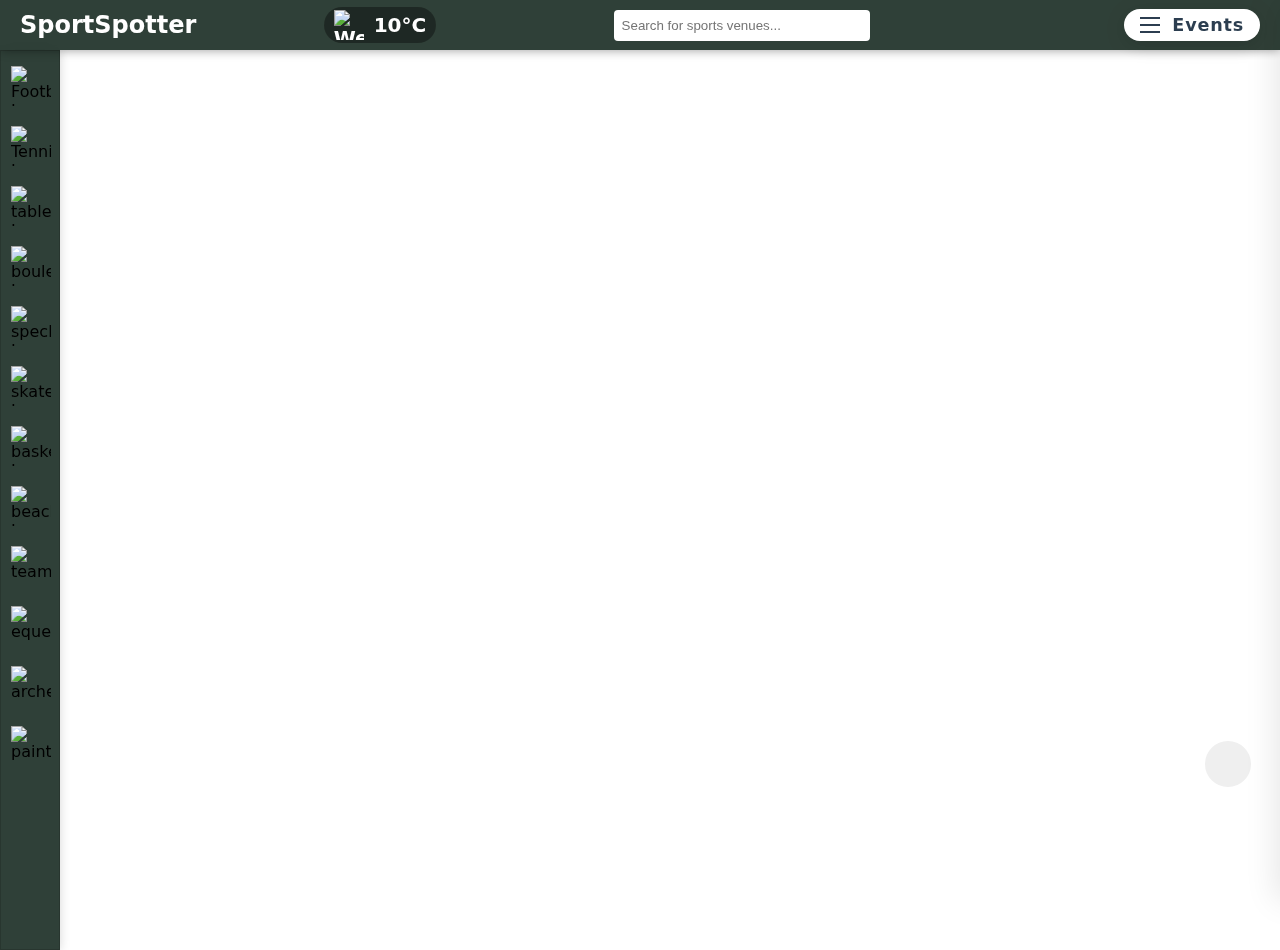
==== commit a79f3cc2: "1.2" ====
--- a/index.html
+++ b/index.html
@@ -6,6 +6,7 @@
     <title>SportSpotter</title>
     <link rel="stylesheet" href="https://unpkg.com/leaflet/dist/leaflet.css" />
     <link rel="stylesheet" href="styles.css" />
+    <link rel="icon" type="image/png" href="favicon.png"/>
   </head>
   <!-- Google tag (gtag.js) -->
   <script
@@ -32,8 +33,8 @@
         <input type="text" placeholder="Search for sports venues..." />
       </div>
       <div>
-        <button onclick="showAuthPopup('login')" class="button-3" >LogIn</button>
-        <button onclick="showAuthPopup('signup')" class="button-3">SignIn</button>
+        <!-- <button onclick="showAuthPopup('login')" class="button-3" >LogIn</button>
+        <button onclick="showAuthPopup('signup')" class="button-3">SignIn</button> -->
       </div>
 
       <!-- Enhanced Toggle Button -->
@@ -52,34 +53,11 @@
           <h2>Local Sports Events</h2>
           <p>Upcoming activities in your area</p>
         </div>
-
-        <div class="event-card">
-          <div class="event-date">Saturday, March 16 • 3:00 PM</div>
-          <h3 class="event-title">Community Soccer Finals</h3>
-          <div class="event-location">Central Park Stadium</div>
-          <span class="event-sport soccer">Soccer</span>
-        </div>
-
-        <div class="event-card">
-          <div class="event-date">Sunday, March 17 • 10:00 AM</div>
-          <h3 class="event-title">Beach Volleyball Open</h3>
-          <div class="event-location">Southside Beach Courts</div>
-          <span class="event-sport basketball">Volleyball</span>
-        </div>
-
-        <div class="event-card">
-          <div class="event-date">Monday, March 18 • 6:30 PM</div>
-          <h3 class="event-title">Night Run Challenge</h3>
-          <div class="event-location">Riverside Trail Track</div>
-          <span class="event-sport running">Running</span>
-        </div>
-
-        <div class="event-card">
-          <div class="event-date">Wednesday, March 20 • 5:00 PM</div>
-          <h3 class="event-title">Youth Tennis Clinic</h3>
-          <div class="event-location">City Tennis Complex</div>
-          <span class="event-sport tennis">Tennis</span>
-        </div>
+      
+        <div id="eventsContainer">
+          <!-- Dynamic event cards will be inserted here -->
+        </div>
+      
         <button class="add-event-btn" onclick="showAddEventForm()">
           Add Event
         </button>
@@ -122,11 +100,44 @@
               <label for="signupPassword">Password</label>
               <input type="password" id="signupPassword" required>
           </div>
-          <div class="form-group">
+          <div class="form-group">authOverlay
               <label for="confirmPassword">Confirm Password</label>
               <input type="password" id="confirmPassword" required>
           </div>
           <button type="submit" class="auth-submit">Create Account</button>
+      </form>
+  </div>
+</div>
+
+
+<!-- Add Event Popup -->
+<div class="blur-overlay" id="addEventOverlay">
+  <div class="auth-popup">
+      <button class="close-btn" onclick="hideAddEventForm()">×</button>
+      <h2 style="margin-bottom: 1.5rem;">Add New Event</h2>
+      
+      <form class="auth-form" id="addEventForm">
+          <div class="form-group">
+              <label for="eventDate">Date</label>
+              <input type="date" id="eventDate" required>
+          </div>
+          <div class="form-group">
+              <label for="eventTime">Time</label>
+              <input type="time" id="eventTime" required>
+          </div>
+          <div class="form-group">
+              <label for="eventActivities">Activitie</label>
+              <input type="text" id="eventActivities" required>
+          </div>
+          <div class="form-group">
+              <label for="eventLocation">Location</label>
+              <input type="text" id="eventLocation" required>
+          </div>
+          <div class="form-group">
+              <label for="eventTag">Tag</label>
+              <input type="text" id="eventTag" required>
+          </div>
+          <button type="submit" class="auth-submit">Add Event</button>
       </form>
   </div>
 </div>
@@ -194,6 +205,8 @@
 
     <script src="https://unpkg.com/leaflet/dist/leaflet.js"></script>
     <script src="script.js"></script>
+    <script src="event.js" type="module"></script>
+    <script src="popup.js"></script>
     <script src="auth.js"></script>
     <script>
       function toggleSidebar() {
--- a/styles.css
+++ b/styles.css
@@ -370,7 +370,7 @@
   padding-bottom: 20px;
 }
 
-/* Active States */
+/* Active States */ 
 .menu-toggle.active {
   right: 370px;
 }
@@ -474,23 +474,8 @@
   font-weight: 600;
   text-transform: uppercase;
   letter-spacing: 0.5px;
-}
-
-.soccer {
-  background: #27ae60;
-  color: white;
-}
-.basketball {
-  background: #e67e22;
-  color: white;
-}
-.running {
-  background: #3498db;
-  color: white;
-}
-.tennis {
-  background: #9b59b6;
-  color: white;
+  background: #006e02;
+  color: rgb(255, 255, 255);
 }
 
 /* add event button */
@@ -648,4 +633,20 @@
             cursor: pointer;
             font-size: 1.2rem;
             color: #666;
-        }+        }
+
+        select {
+          padding: 0.8rem;
+          border: 1px solid #ddd;
+          border-radius: 5px;
+          font-size: 1rem;
+          background: white;
+          appearance: none;
+          -webkit-appearance: none;
+          -moz-appearance: none;
+      }
+      
+      select:focus {
+          outline: none;
+          border-color: var(--loginclr);
+      }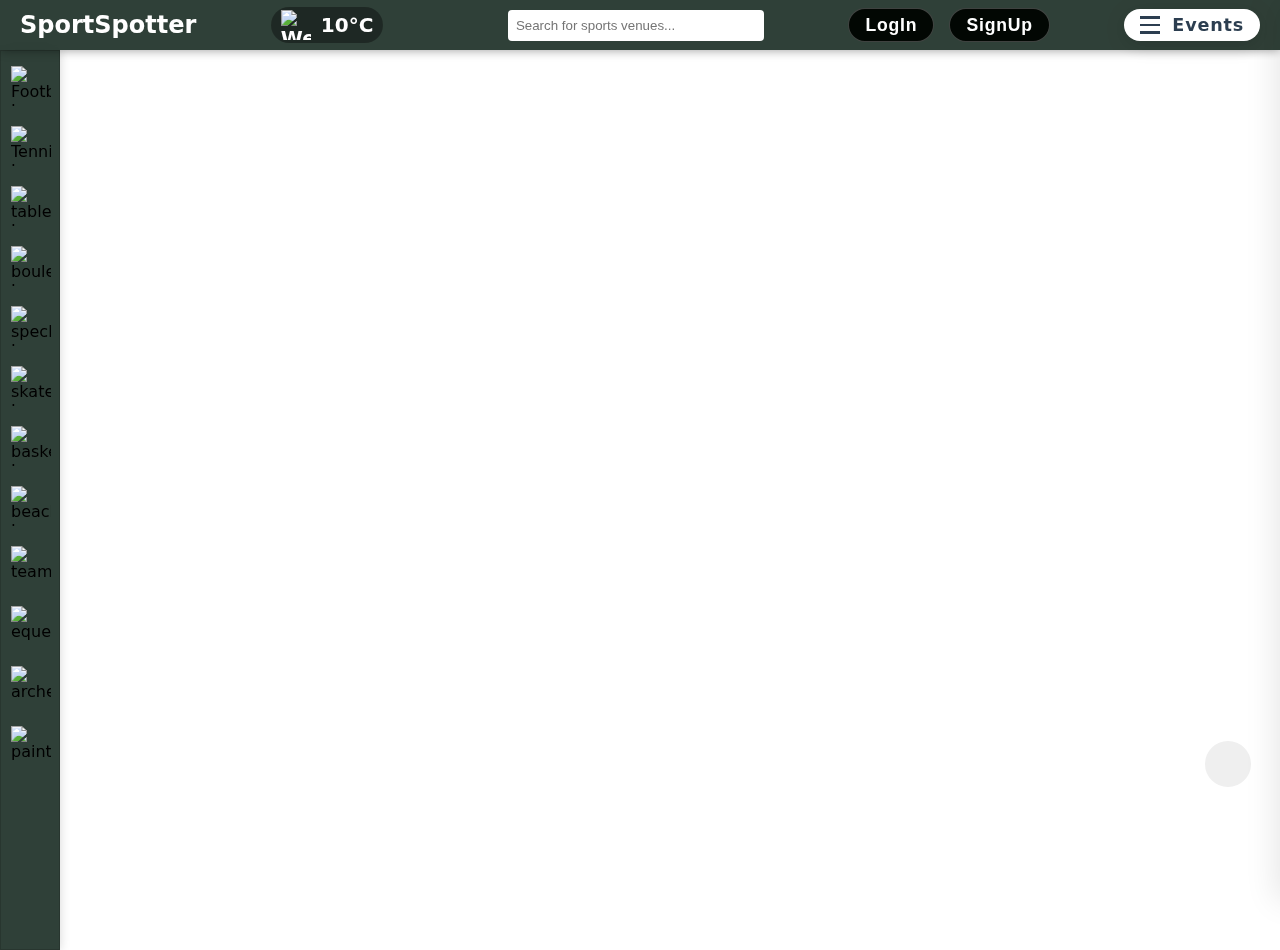
==== commit a68a0e45: "1.4 final" ====
--- a/index.html
+++ b/index.html
@@ -32,9 +32,13 @@
       <div class="search-bar">
         <input type="text" placeholder="Search for sports venues..." />
       </div>
-      <div>
-        <!-- <button onclick="showAuthPopup('login')" class="button-3" >LogIn</button>
-        <button onclick="showAuthPopup('signup')" class="button-3">SignIn</button> -->
+      <div class="auth-buttons">
+        <button onclick="showAuthPopup('login')" class="button-3">LogIn</button>
+        <button onclick="showAuthPopup('signup')" class="button-3">SignUp</button>
+      </div>
+      <div class="user-greeting" style="display: none;">
+        <span></span>
+        <button onclick="logout()" class="button-3">Logout</button>
       </div>
 
       <!-- Enhanced Toggle Button -->
@@ -100,7 +104,7 @@
               <label for="signupPassword">Password</label>
               <input type="password" id="signupPassword" required>
           </div>
-          <div class="form-group">authOverlay
+          <div class="form-group">
               <label for="confirmPassword">Confirm Password</label>
               <input type="password" id="confirmPassword" required>
           </div>
@@ -126,7 +130,7 @@
               <input type="time" id="eventTime" required>
           </div>
           <div class="form-group">
-              <label for="eventActivities">Activitie</label>
+              <label for="eventActivities">Activity</label>
               <input type="text" id="eventActivities" required>
           </div>
           <div class="form-group">
@@ -206,8 +210,10 @@
     <script src="https://unpkg.com/leaflet/dist/leaflet.js"></script>
     <script src="script.js"></script>
     <script src="event.js" type="module"></script>
+    <script type="module" src="firebase-config.js"></script>
+    <script src="auth.js" type="module"></script>
     <script src="popup.js"></script>
-    <script src="auth.js"></script>
+    
     <script>
       function toggleSidebar() {
         const sidebar = document.querySelector(".events-sidebar");
--- a/styles.css
+++ b/styles.css
@@ -284,7 +284,7 @@
 /* Login buttons  */
 .button-3 {
   background-color: #020703;
-  border: 1px solid rgba(255, 255, 255, 0.363);
+  border: 1px solid rgba(209, 209, 209, 0.299);
   border-radius: 30px;
   color: #fff;
   cursor: pointer;
@@ -294,9 +294,16 @@
   padding: 6px 16px;
   position: relative;
   letter-spacing: 0.8px;
+  margin-left: 10px;
 }
 .button-3:hover {
   background-color: #00000040;
+}
+
+.user-greeting{
+  font-size: 24px;
+  font-weight: 500;
+ 
 }
 
 /* event slidebar */
@@ -335,14 +342,16 @@
   display: flex;
   flex-direction: column;
   gap: 5px;
+  
 }
 
 .hamburger span {
   display: block;
   width: 20px;
-  height: 2px;
+  height: 2.6px;
   background: #2c3e50;
   transition: all 0.3s ease;
+  
 }
 
 .menu-label {
@@ -649,4 +658,33 @@
       select:focus {
           outline: none;
           border-color: var(--loginclr);
-      }+      }
+
+
+/* x buton even styles */
+      .delete-event-btn {
+        position: absolute;
+        top: 10px;
+        right: 10px;
+        background: #ff4444;
+        color: white;
+        border: none;
+        border-radius: 50%;
+        width: 24px;
+        height: 24px;
+        cursor: pointer;
+        opacity: 0.8;
+        transition: opacity 0.2s;
+      }
+    
+      .delete-event-btn:hover {
+        opacity: 1;
+        background: #cc0000;
+      }
+    
+      .event-card {
+        position: relative; 
+      }
+
+
+      